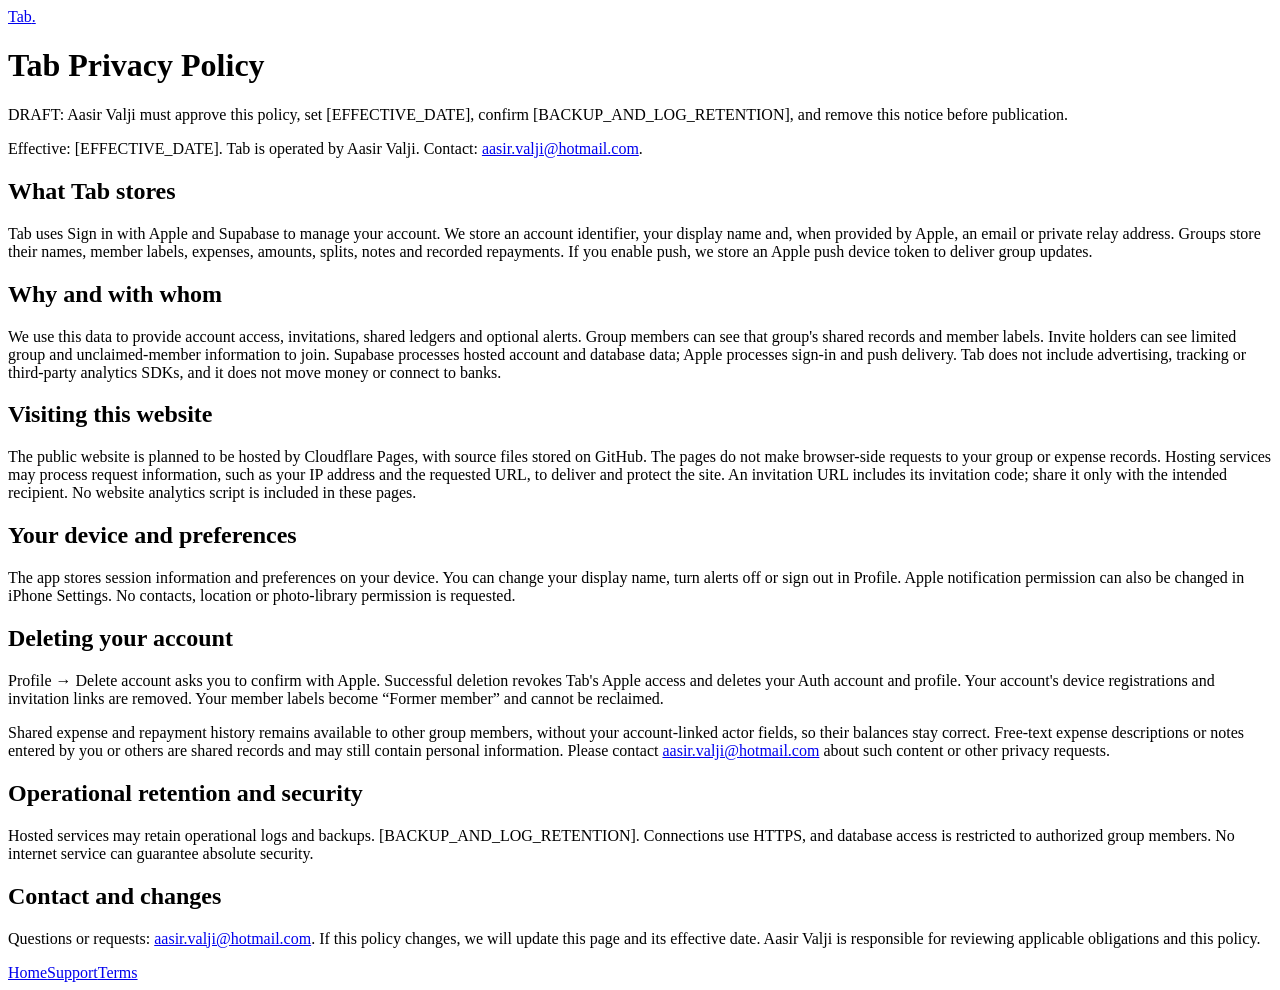
==== public/privacy.html @ adae808a "Prepare Tab public website for Cloudflare Pages" ====
<!doctype html>
<html lang="en"><head><meta charset="utf-8"><meta name="viewport" content="width=device-width,initial-scale=1">
<meta name="referrer" content="no-referrer"><meta name="robots" content="noindex,nofollow">
<title>Tab Privacy Policy — Draft</title><link rel="stylesheet" href="/styles.css"></head><body>
<header><a class="brand" href="/" aria-label="Tab home">Tab<span class="brand-dot" aria-hidden="true">.</span></a></header>
<main id="main">
<h1>Tab Privacy Policy</h1>
<p class="draft">DRAFT: Aasir Valji must approve this policy, set [EFFECTIVE_DATE],
confirm [BACKUP_AND_LOG_RETENTION], and remove this notice before publication.</p>
<p>Effective: [EFFECTIVE_DATE]. Tab is operated by Aasir Valji.
Contact: <a href="mailto:aasir.valji@hotmail.com">aasir.valji@hotmail.com</a>.</p>
<h2>What Tab stores</h2>
<p>Tab uses Sign in with Apple and Supabase to manage your account. We store an account
identifier, your display name and, when provided by Apple, an email or private relay address.
Groups store their names, member labels, expenses, amounts, splits, notes and recorded repayments.
If you enable push, we store an Apple push device token to deliver group updates.</p>
<h2>Why and with whom</h2>
<p>We use this data to provide account access, invitations, shared ledgers and optional alerts.
Group members can see that group's shared records and member labels. Invite holders can see
limited group and unclaimed-member information to join. Supabase processes hosted account
and database data; Apple processes sign-in and push delivery. Tab does not include advertising,
tracking or third-party analytics SDKs, and it does not move money or connect to banks.</p>
<h2>Visiting this website</h2>
<p>The public website is planned to be hosted by Cloudflare Pages, with source files stored
on GitHub. The pages do not make browser-side requests to your group or expense records.
Hosting services may process request information, such as your IP address and the
requested URL, to deliver and protect the site. An invitation URL includes its invitation
code; share it only with the intended recipient. No website analytics script is included
in these pages.</p>
<h2>Your device and preferences</h2>
<p>The app stores session information and preferences on your device. You can change your
display name, turn alerts off or sign out in Profile. Apple notification permission can also
be changed in iPhone Settings. No contacts, location or photo-library permission is requested.</p>
<h2>Deleting your account</h2>
<p>Profile → Delete account asks you to confirm with Apple. Successful deletion revokes
Tab's Apple access and deletes your Auth account and profile. Your account's device
registrations and invitation links are removed. Your member labels become “Former member”
and cannot be reclaimed.</p>
<p>Shared expense and repayment history remains available to other group members, without
your account-linked actor fields, so their balances stay correct. Free-text expense descriptions
or notes entered by you or others are shared records and may still contain personal information.
Please contact <a href="mailto:aasir.valji@hotmail.com">aasir.valji@hotmail.com</a>
about such content or other privacy requests.</p>
<h2>Operational retention and security</h2>
<p>Hosted services may retain operational logs and backups. [BACKUP_AND_LOG_RETENTION].
Connections use HTTPS, and database access is restricted to authorized group members.
No internet service can guarantee absolute security.</p>
<h2>Contact and changes</h2>
<p>Questions or requests: <a href="mailto:aasir.valji@hotmail.com">aasir.valji@hotmail.com</a>.
If this policy changes, we will update this page and its effective date.
Aasir Valji is responsible for reviewing applicable obligations and this policy.</p>
</main>
<footer><nav aria-label="Website"><a href="/">Home</a><a href="/support">Support</a><a href="/terms">Terms</a></nav></footer>
</body></html>
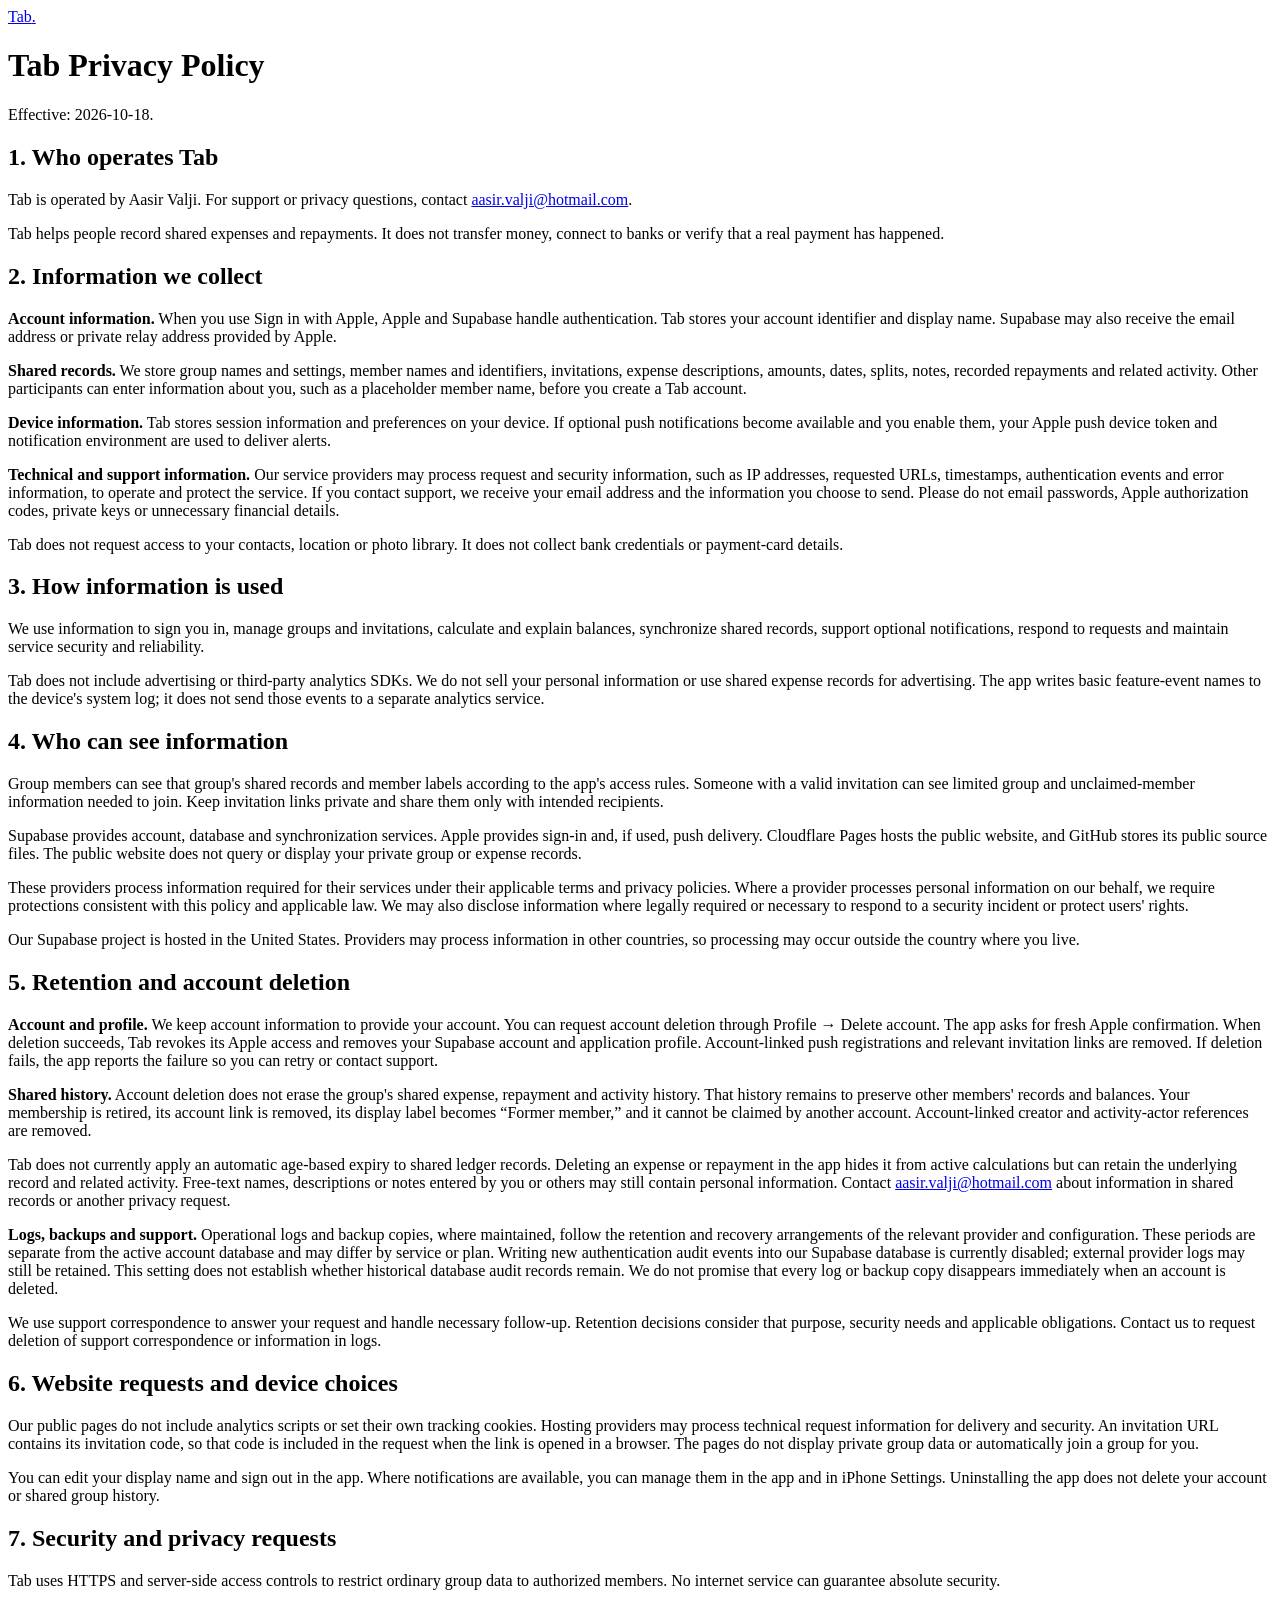
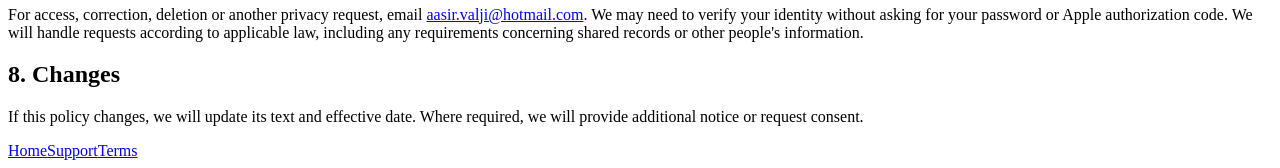
==== commit 724af303: "Publish approved Tab privacy policy and terms" ====
--- a/public/privacy.html
+++ b/public/privacy.html
@@ -1,54 +1,132 @@
 <!doctype html>
-<html lang="en"><head><meta charset="utf-8"><meta name="viewport" content="width=device-width,initial-scale=1">
-<meta name="referrer" content="no-referrer"><meta name="robots" content="noindex,nofollow">
-<title>Tab Privacy Policy — Draft</title><link rel="stylesheet" href="/styles.css"></head><body>
-<header><a class="brand" href="/" aria-label="Tab home">Tab<span class="brand-dot" aria-hidden="true">.</span></a></header>
-<main id="main">
-<h1>Tab Privacy Policy</h1>
-<p class="draft">DRAFT: Aasir Valji must approve this policy, set [EFFECTIVE_DATE],
-confirm [BACKUP_AND_LOG_RETENTION], and remove this notice before publication.</p>
-<p>Effective: [EFFECTIVE_DATE]. Tab is operated by Aasir Valji.
-Contact: <a href="mailto:aasir.valji@hotmail.com">aasir.valji@hotmail.com</a>.</p>
-<h2>What Tab stores</h2>
-<p>Tab uses Sign in with Apple and Supabase to manage your account. We store an account
-identifier, your display name and, when provided by Apple, an email or private relay address.
-Groups store their names, member labels, expenses, amounts, splits, notes and recorded repayments.
-If you enable push, we store an Apple push device token to deliver group updates.</p>
-<h2>Why and with whom</h2>
-<p>We use this data to provide account access, invitations, shared ledgers and optional alerts.
-Group members can see that group's shared records and member labels. Invite holders can see
-limited group and unclaimed-member information to join. Supabase processes hosted account
-and database data; Apple processes sign-in and push delivery. Tab does not include advertising,
-tracking or third-party analytics SDKs, and it does not move money or connect to banks.</p>
-<h2>Visiting this website</h2>
-<p>The public website is planned to be hosted by Cloudflare Pages, with source files stored
-on GitHub. The pages do not make browser-side requests to your group or expense records.
-Hosting services may process request information, such as your IP address and the
-requested URL, to deliver and protect the site. An invitation URL includes its invitation
-code; share it only with the intended recipient. No website analytics script is included
-in these pages.</p>
-<h2>Your device and preferences</h2>
-<p>The app stores session information and preferences on your device. You can change your
-display name, turn alerts off or sign out in Profile. Apple notification permission can also
-be changed in iPhone Settings. No contacts, location or photo-library permission is requested.</p>
-<h2>Deleting your account</h2>
-<p>Profile → Delete account asks you to confirm with Apple. Successful deletion revokes
-Tab's Apple access and deletes your Auth account and profile. Your account's device
-registrations and invitation links are removed. Your member labels become “Former member”
-and cannot be reclaimed.</p>
-<p>Shared expense and repayment history remains available to other group members, without
-your account-linked actor fields, so their balances stay correct. Free-text expense descriptions
-or notes entered by you or others are shared records and may still contain personal information.
-Please contact <a href="mailto:aasir.valji@hotmail.com">aasir.valji@hotmail.com</a>
-about such content or other privacy requests.</p>
-<h2>Operational retention and security</h2>
-<p>Hosted services may retain operational logs and backups. [BACKUP_AND_LOG_RETENTION].
-Connections use HTTPS, and database access is restricted to authorized group members.
-No internet service can guarantee absolute security.</p>
-<h2>Contact and changes</h2>
-<p>Questions or requests: <a href="mailto:aasir.valji@hotmail.com">aasir.valji@hotmail.com</a>.
-If this policy changes, we will update this page and its effective date.
-Aasir Valji is responsible for reviewing applicable obligations and this policy.</p>
-</main>
-<footer><nav aria-label="Website"><a href="/">Home</a><a href="/support">Support</a><a href="/terms">Terms</a></nav></footer>
-</body></html>
+<html lang="en">
+<head>
+  <meta charset="utf-8">
+  <meta name="viewport" content="width=device-width,initial-scale=1">
+  <meta name="referrer" content="no-referrer">
+  <meta name="robots" content="noindex,nofollow">
+  <title>Tab Privacy Policy</title>
+  <link rel="stylesheet" href="/styles.css">
+</head>
+<body>
+  <header><a class="brand" href="/" aria-label="Tab home">Tab<span class="brand-dot" aria-hidden="true">.</span></a></header>
+  <main id="main">
+    <h1>Tab Privacy Policy</h1>
+    <p>Effective: 2026-10-18.</p>
+
+    <h2>1. Who operates Tab</h2>
+    <p>Tab is operated by Aasir Valji. For support or privacy questions, contact
+      <a href="mailto:aasir.valji@hotmail.com">aasir.valji@hotmail.com</a>.</p>
+    <p>Tab helps people record shared expenses and repayments. It does not transfer
+      money, connect to banks or verify that a real payment has happened.</p>
+
+    <h2>2. Information we collect</h2>
+    <p><strong>Account information.</strong> When you use Sign in with Apple, Apple
+      and Supabase handle authentication. Tab stores your account identifier and
+      display name. Supabase may also receive the email address or private relay
+      address provided by Apple.</p>
+    <p><strong>Shared records.</strong> We store group names and settings, member
+      names and identifiers, invitations, expense descriptions, amounts, dates,
+      splits, notes, recorded repayments and related activity. Other participants
+      can enter information about you, such as a placeholder member name, before
+      you create a Tab account.</p>
+    <p><strong>Device information.</strong> Tab stores session information and
+      preferences on your device. If optional push notifications become available
+      and you enable them, your Apple push device token and notification environment
+      are used to deliver alerts.</p>
+    <p><strong>Technical and support information.</strong> Our service providers may
+      process request and security information, such as IP addresses, requested URLs,
+      timestamps, authentication events and error information, to operate and protect
+      the service. If you contact support, we receive your email address and the
+      information you choose to send. Please do not email passwords, Apple authorization
+      codes, private keys or unnecessary financial details.</p>
+    <p>Tab does not request access to your contacts, location or photo library.
+      It does not collect bank credentials or payment-card details.</p>
+
+    <h2>3. How information is used</h2>
+    <p>We use information to sign you in, manage groups and invitations, calculate
+      and explain balances, synchronize shared records, support optional notifications,
+      respond to requests and maintain service security and reliability.</p>
+    <p>Tab does not include advertising or third-party analytics SDKs. We do not sell
+      your personal information or use shared expense records for advertising.
+      The app writes basic feature-event names to the device's system log; it does
+      not send those events to a separate analytics service.</p>
+
+    <h2>4. Who can see information</h2>
+    <p>Group members can see that group's shared records and member labels according
+      to the app's access rules. Someone with a valid invitation can see limited
+      group and unclaimed-member information needed to join. Keep invitation links
+      private and share them only with intended recipients.</p>
+    <p>Supabase provides account, database and synchronization services. Apple
+      provides sign-in and, if used, push delivery. Cloudflare Pages hosts the public
+      website, and GitHub stores its public source files. The public website does
+      not query or display your private group or expense records.</p>
+    <p>These providers process information required for their services under their
+      applicable terms and privacy policies. Where a provider processes personal
+      information on our behalf, we require protections consistent with this policy
+      and applicable law. We may also disclose information where legally required
+      or necessary to respond to a security incident or protect users' rights.</p>
+    <p>Our Supabase project is hosted in the United States. Providers may process
+      information in other countries, so processing may occur outside the country
+      where you live.</p>
+
+    <h2>5. Retention and account deletion</h2>
+    <p><strong>Account and profile.</strong> We keep account information to provide
+      your account. You can request account deletion through Profile → Delete account.
+      The app asks for fresh Apple confirmation. When deletion succeeds, Tab revokes
+      its Apple access and removes your Supabase account and application profile.
+      Account-linked push registrations and relevant invitation links are removed.
+      If deletion fails, the app reports the failure so you can retry or contact support.</p>
+    <p><strong>Shared history.</strong> Account deletion does not erase the group's
+      shared expense, repayment and activity history. That history remains to
+      preserve other members' records and balances. Your membership is retired,
+      its account link is removed, its display label becomes “Former member,” and
+      it cannot be claimed by another account. Account-linked creator and
+      activity-actor references are removed.</p>
+    <p>Tab does not currently apply an automatic age-based expiry to shared ledger
+      records. Deleting an expense or repayment in the app hides it from active
+      calculations but can retain the underlying record and related activity.
+      Free-text names, descriptions or notes entered by you or others may still
+      contain personal information. Contact
+      <a href="mailto:aasir.valji@hotmail.com">aasir.valji@hotmail.com</a>
+      about information in shared records or another privacy request.</p>
+    <p><strong>Logs, backups and support.</strong> Operational logs and backup copies,
+      where maintained, follow the retention and recovery arrangements of the
+      relevant provider and configuration. These periods are separate from the
+      active account database and may differ by service or plan. Writing new
+      authentication audit events into our Supabase database is currently disabled;
+      external provider logs may still be retained. This setting does not establish
+      whether historical database audit records remain. We do not promise that every
+      log or backup copy disappears immediately when an account is deleted.</p>
+    <p>We use support correspondence to answer your request and handle necessary
+      follow-up. Retention decisions consider that purpose, security needs and
+      applicable obligations. Contact us to request deletion of support correspondence
+      or information in logs.</p>
+
+    <h2>6. Website requests and device choices</h2>
+    <p>Our public pages do not include analytics scripts or set their own tracking
+      cookies. Hosting providers may process technical request information for
+      delivery and security. An invitation URL contains its invitation code, so
+      that code is included in the request when the link is opened in a browser.
+      The pages do not display private group data or automatically join a group for you.</p>
+    <p>You can edit your display name and sign out in the app. Where notifications
+      are available, you can manage them in the app and in iPhone Settings.
+      Uninstalling the app does not delete your account or shared group history.</p>
+
+    <h2>7. Security and privacy requests</h2>
+    <p>Tab uses HTTPS and server-side access controls to restrict ordinary group
+      data to authorized members. No internet service can guarantee absolute security.</p>
+    <p>For access, correction, deletion or another privacy request, email
+      <a href="mailto:aasir.valji@hotmail.com">aasir.valji@hotmail.com</a>.
+      We may need to verify your identity without asking for your password or
+      Apple authorization code. We will handle requests according to applicable
+      law, including any requirements concerning shared records or other people's
+      information.</p>
+
+    <h2>8. Changes</h2>
+    <p>If this policy changes, we will update its text and effective date.
+      Where required, we will provide additional notice or request consent.</p>
+  </main>
+  <footer><nav aria-label="Website"><a href="/">Home</a><a href="/support">Support</a><a href="/terms">Terms</a></nav></footer>
+</body>
+</html>
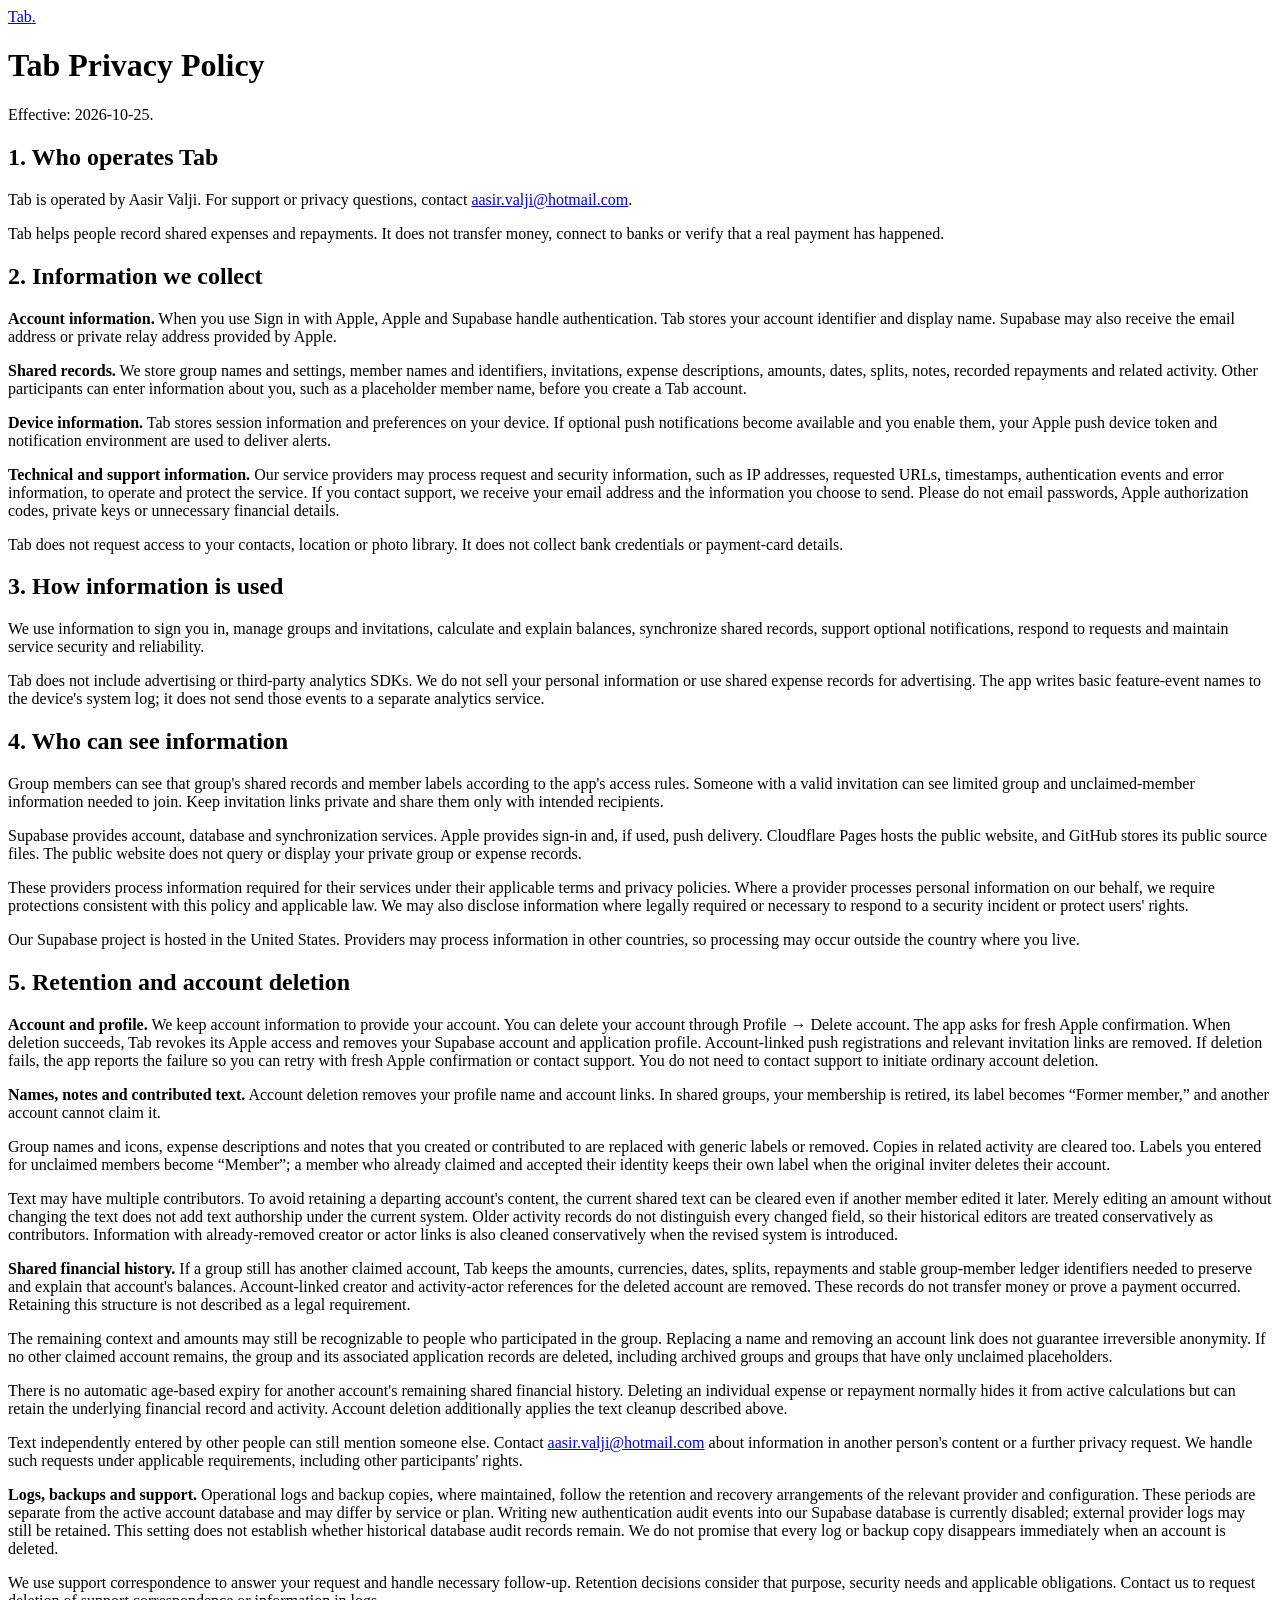
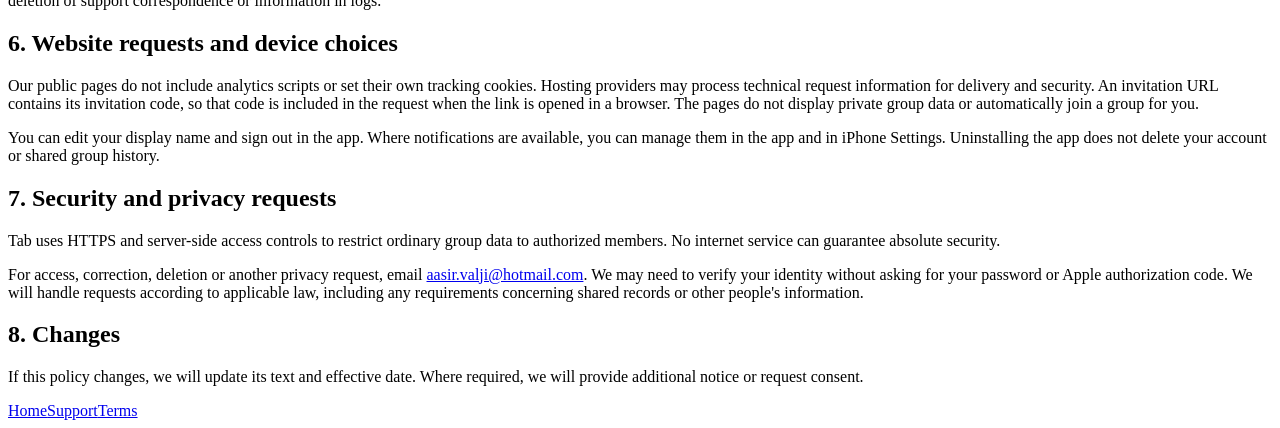
==== commit 4d02bfe8: "Publish revised account deletion privacy policy" ====
--- a/public/privacy.html
+++ b/public/privacy.html
@@ -12,7 +12,7 @@
   <header><a class="brand" href="/" aria-label="Tab home">Tab<span class="brand-dot" aria-hidden="true">.</span></a></header>
   <main id="main">
     <h1>Tab Privacy Policy</h1>
-    <p>Effective: 2026-10-18.</p>
+    <p>Effective: 2026-10-25.</p>
 
     <h2>1. Who operates Tab</h2>
     <p>Tab is operated by Aasir Valji. For support or privacy questions, contact
@@ -71,33 +71,56 @@
       where you live.</p>
 
     <h2>5. Retention and account deletion</h2>
-    <p><strong>Account and profile.</strong> We keep account information to provide
-      your account. You can request account deletion through Profile → Delete account.
-      The app asks for fresh Apple confirmation. When deletion succeeds, Tab revokes
-      its Apple access and removes your Supabase account and application profile.
-      Account-linked push registrations and relevant invitation links are removed.
-      If deletion fails, the app reports the failure so you can retry or contact support.</p>
-    <p><strong>Shared history.</strong> Account deletion does not erase the group's
-      shared expense, repayment and activity history. That history remains to
-      preserve other members' records and balances. Your membership is retired,
-      its account link is removed, its display label becomes “Former member,” and
-      it cannot be claimed by another account. Account-linked creator and
-      activity-actor references are removed.</p>
-    <p>Tab does not currently apply an automatic age-based expiry to shared ledger
-      records. Deleting an expense or repayment in the app hides it from active
-      calculations but can retain the underlying record and related activity.
-      Free-text names, descriptions or notes entered by you or others may still
-      contain personal information. Contact
-      <a href="mailto:aasir.valji@hotmail.com">aasir.valji@hotmail.com</a>
-      about information in shared records or another privacy request.</p>
-    <p><strong>Logs, backups and support.</strong> Operational logs and backup copies,
-      where maintained, follow the retention and recovery arrangements of the
-      relevant provider and configuration. These periods are separate from the
-      active account database and may differ by service or plan. Writing new
-      authentication audit events into our Supabase database is currently disabled;
-      external provider logs may still be retained. This setting does not establish
-      whether historical database audit records remain. We do not promise that every
-      log or backup copy disappears immediately when an account is deleted.</p>
+    <p><strong>Account and profile.</strong> We keep account information to provide your account.
+      You can delete your account through Profile → Delete account. The app asks for
+      fresh Apple confirmation. When deletion succeeds, Tab revokes its Apple access
+      and removes your Supabase account and application profile. Account-linked push
+      registrations and relevant invitation links are removed. If deletion fails, the
+      app reports the failure so you can retry with fresh Apple confirmation or contact
+      support. You do not need to contact support to initiate ordinary account deletion.</p>
+    <p><strong>Names, notes and contributed text.</strong> Account deletion removes your profile name
+      and account links. In shared groups, your membership is retired, its label becomes
+      “Former member,” and another account cannot claim it.</p>
+    <p>Group names and icons, expense descriptions and notes that you created or
+      contributed to are replaced with generic labels or removed. Copies in related
+      activity are cleared too. Labels you entered for unclaimed members become
+      “Member”; a member who already claimed and accepted their identity keeps their own
+      label when the original inviter deletes their account.</p>
+    <p>Text may have multiple contributors. To avoid retaining a departing account's
+      content, the current shared text can be cleared even if another member edited
+      it later. Merely editing an amount without changing the text does not add text
+      authorship under the current system. Older activity records do not distinguish
+      every changed field, so their historical editors are treated conservatively as
+      contributors. Information with already-removed creator or actor links is also
+      cleaned conservatively when the revised system is introduced.</p>
+    <p><strong>Shared financial history.</strong> If a group still has another claimed account, Tab
+      keeps the amounts, currencies, dates, splits, repayments and stable group-member
+      ledger identifiers needed to preserve and explain that account's balances.
+      Account-linked creator and activity-actor references for the deleted account are
+      removed. These records do not transfer money or prove a payment occurred.
+      Retaining this structure is not described as a legal requirement.</p>
+    <p>The remaining context and amounts may still be recognizable to people who
+      participated in the group. Replacing a name and removing an account link does not
+      guarantee irreversible anonymity. If no other claimed account remains, the
+      group and its associated application records are deleted, including archived
+      groups and groups that have only unclaimed placeholders.</p>
+    <p>There is no automatic age-based expiry for another account's remaining shared
+      financial history. Deleting an individual expense or repayment normally hides
+      it from active calculations but can retain the underlying financial record and
+      activity. Account deletion additionally applies the text cleanup described above.</p>
+    <p>Text independently entered by other people can still mention someone else.
+      Contact <a href="mailto:aasir.valji@hotmail.com">aasir.valji@hotmail.com</a>
+      about information in another person's content
+      or a further privacy request. We handle such requests under applicable
+      requirements, including other participants' rights.</p>
+    <p><strong>Logs, backups and support.</strong> Operational logs and backup copies, where
+      maintained, follow the retention and recovery arrangements of the relevant
+      provider and configuration. These periods are separate from the active account
+      database and may differ by service or plan. Writing new authentication audit
+      events into our Supabase database is currently disabled; external provider logs
+      may still be retained. This setting does not establish whether historical
+      database audit records remain. We do not promise that every log or backup copy
+      disappears immediately when an account is deleted.</p>
     <p>We use support correspondence to answer your request and handle necessary
       follow-up. Retention decisions consider that purpose, security needs and
       applicable obligations. Contact us to request deletion of support correspondence
